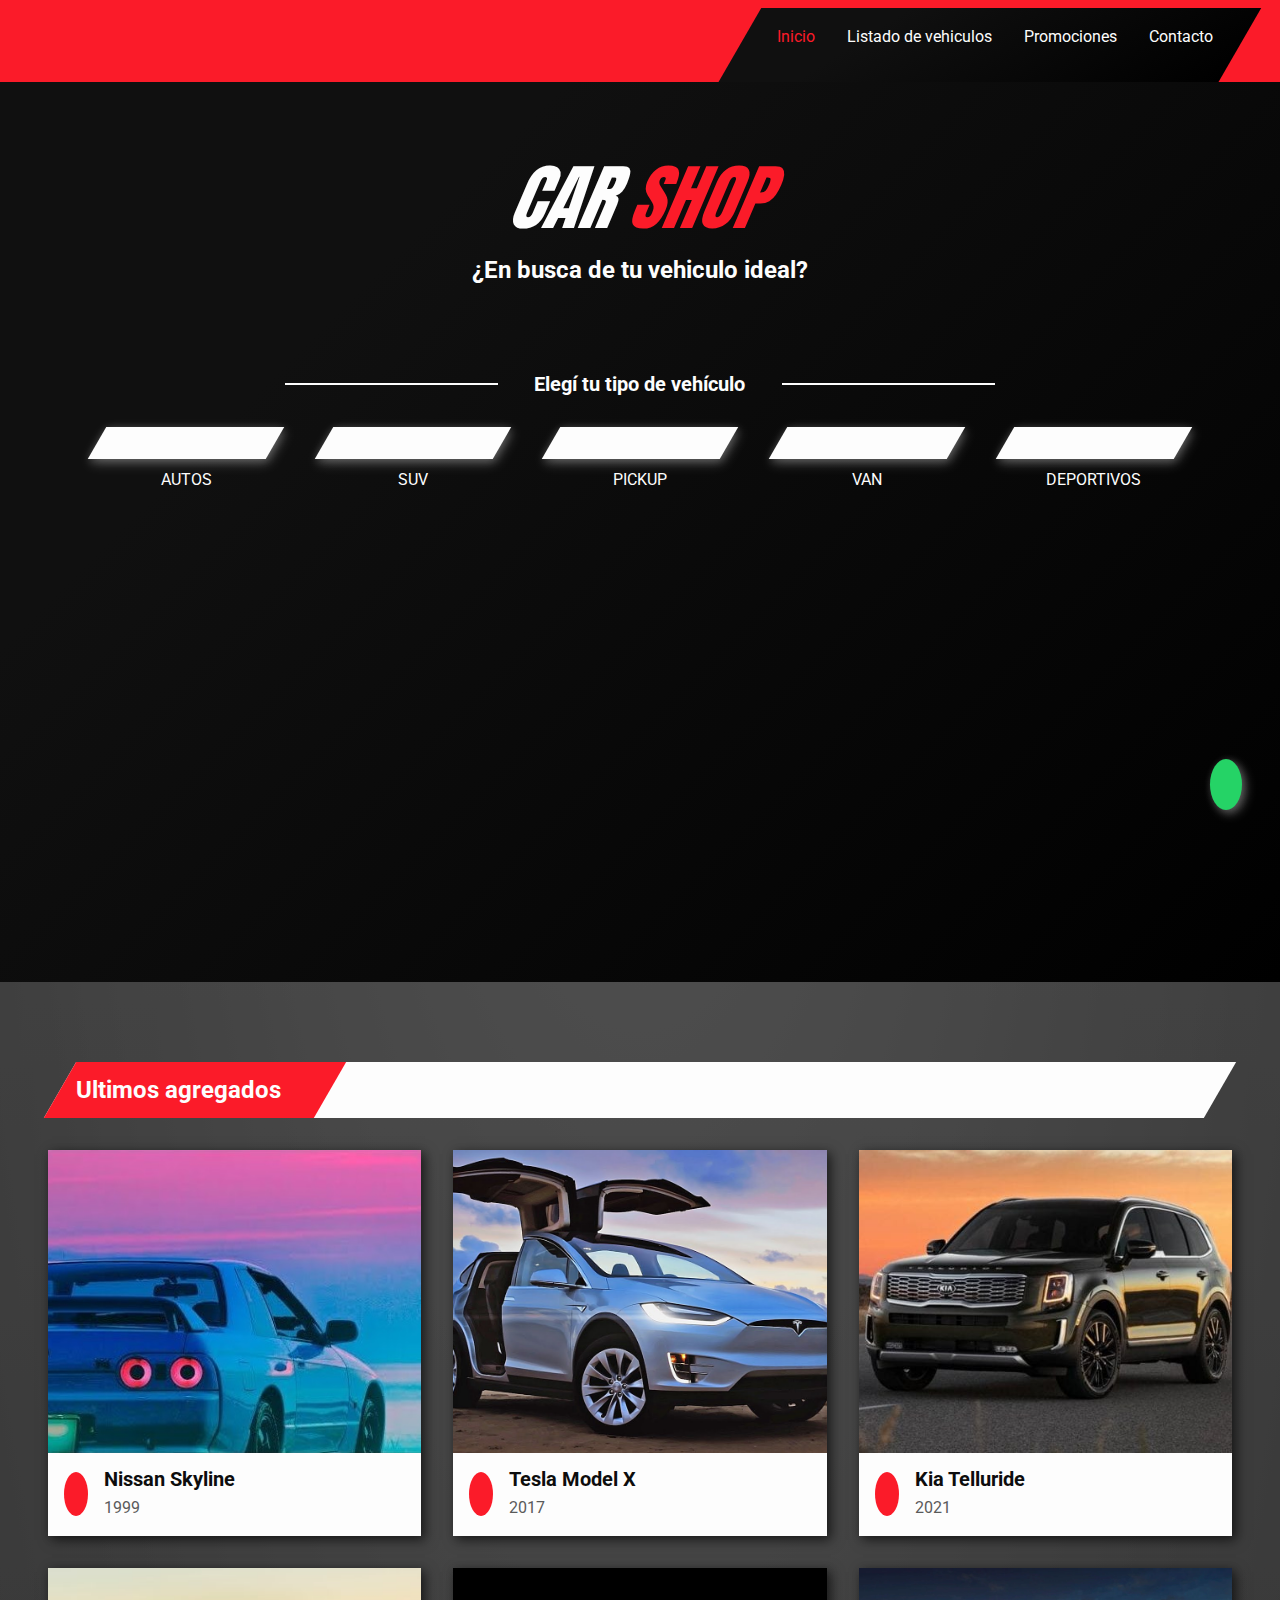
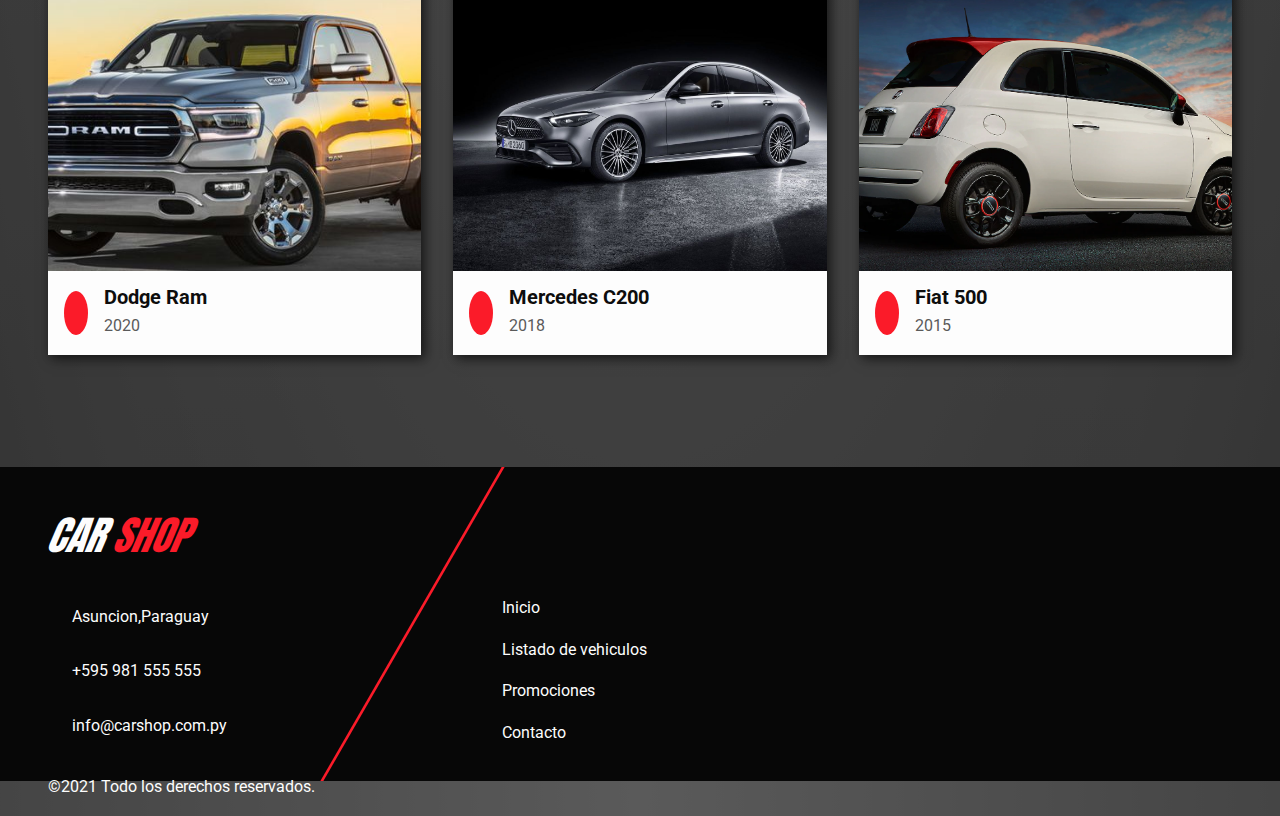
==== index.html @ c32739a7 "first commit" ====
<!DOCTYPE html>
<html lang="es">
  <head>
    <meta charset="UTF-8" />
    <meta http-equiv="X-UA-Compatible" content="IE=edge" />
    <meta name="viewport" content="width=device-width, initial-scale=1.0" />
    <!-- CSS -->
    <link rel="stylesheet" href="css/style.css" />

    <!-- FONTS -->

    <link rel="preconnect" href="https://fonts.gstatic.com" />
    <link
      href="https://fonts.googleapis.com/css2?family=Anton&family=Roboto:wght@400;900&display=swap"
      rel="stylesheet"
    />

    <!-- FONT AWESOME -->
    <link
      rel="stylesheet"
      href="https://cdnjs.cloudflare.com/ajax/libs/font-awesome/5.15.3/css/all.min.css"
      integrity="sha512-iBBXm8fW90+nuLcSKlbmrPcLa0OT92xO1BIsZ+ywDWZCvqsWgccV3gFoRBv0z+8dLJgyAHIhR35VZc2oM/gI1w=="
      crossorigin="anonymous"
    />
    <title>|Piston--Shop|</title>
  </head>
  <body>
    <header>
      <!-- <button class="nav-toggle" aria-label="toggle navigation">
          <span class="hamburger"></span>
         </button> -->

      <nav class="nav">
        <ul class="nav__list">
          <li class="nav__item">
            <a href="index.html" class="nav__link nav__link--current">Inicio</a>
          </li>
          <li class="nav__item">
            <a href="#" class="nav__link">Listado de vehiculos</a>
          </li>
          <li class="nav__item">
            <a href="#" class="nav__link">Promociones</a>
          </li>

          <li class="nav__item">
            <a href="contacto.html" class="nav__link">Contacto</a>
          </li>
        </ul>
      </nav>
    </header>

    <!-- Introduction-->

    <section class="intro" id="home">
      <!-- <img src="assets/logo.png" class="section__logo--intro"/> -->
      <h1 class="logo logo--intro">CAR <span class="logo__red">SHOP</span></h1>

      <h3 class="section__subtitle section__subtitle--intro">
        ¿En busca de tu vehiculo ideal?
      </h3>

      <div class="filter__container--intro">
        <div class="filter__line--intro"></div>
        <h4 class="filter__title--intro">Elegí tu tipo de vehículo</h4>
        <div class="filter__line--intro"></div>
      </div>

      <div class="icons__container--intro">
        <div class="icon__container">
          <a href="#">
          <div class="icon__filter--wrapper">
            <i src="" alt="" class="icon__filter fas fa-car-side icon"></i>
          </div>
          <p class="icon__title">AUTOS</p>
          </a>
        </div>

        <div class="icon__container">
          <a href="#">
          <div class="icon__filter--wrapper">
            <i class="icon__filter fas fa-shuttle-van"></i>
          </div>
          <p class="icon__title">SUV</p>
          </a>
        </div>

        <div class="icon__container">
          <a href="#">
          <div class="icon__filter--wrapper">
            <i class="icon__filter fas fa-truck-pickup"></i>
          </div>
          <p class="icon__title">PICKUP</p>
          </a>
        </div>

        <div class="icon__container">
          <a href="#">
          <div class="icon__filter--wrapper">
            <i src="" alt="" class="icon__filter fas fa-truck"></i>
          </div>
          <p class="icon__title">VAN</p>
          </a>
        </div>

        <div class="icon__container">
          <a href="#">
          <div class="icon__filter--wrapper">
            <i class="icon__filter fas fa-flag-checkered"></i>
          </div>
          <p class="icon__title">DEPORTIVOS</p>
          </a>
        </div>
      </div>
    </section>

    <section class="listSummary">
      <div class="line__title--container">
        <div class="line__title--wrapper">
          <h3 class="section__title section__title--list">Ultimos agregados</h3>
        </div>
      </div>

      <!-- Ultimos agregados -->
      <div class="car__list--container">

        <div class="car__individual--container">
          <img src="assets/skyline.jpg" alt="" class="car__img" />

          <div class="car__individual--wrapper">
            <div class="car__individual--data">
              <div class="icon__card icon__card--category">
                <i src="" alt="" class="icon__card fas fa-flag-checkered"></i>
              </div>

              <div class="car__individual--text">
                <h4 class="car__individual--title">Nissan Skyline</h4>
                <p class="car__individual--subtitle">1999</p>
              </div>
            </div>
          </div>
        </div>

        <div class="car__individual--container">
          <img src="assets/tesla.jpg" alt="" class="car__img" />

          <div class="car__individual--wrapper">
            <div class="car__individual--data">
              <div class="icon__card icon__card--category">
                <i src="" alt="" class="icon__card  fas fa-shuttle-van"></i>
              </div>

              <div class="car__individual--text">
                <h4 class="car__individual--title">Tesla Model X</h4>
                <p class="car__individual--subtitle">2017</p>
              </div>
            </div>
          </div>
        </div>

        <div class="car__individual--container">
          <img src="assets/kia_telluride.jpg" alt="" class="car__img" />

          <div class="car__individual--wrapper">
            <div class="car__individual--data">
              <div class="icon__card icon__card--category">
                <i src="" alt="" class="icon__card fas fa-shuttle-van"></i>
              </div>

              <div class="car__individual--text">
                <h4 class="car__individual--title">Kia Telluride</h4>
                <p class="car__individual--subtitle">2021</p>
              </div>
            </div>
          </div>
        </div>

        <div class="car__individual--container">
          <img src="assets/ram.jpg" alt="" class="car__img" />

          <div class="car__individual--wrapper">
            <div class="car__individual--data">
              <div class="icon__card icon__card--category">
                <i src="" alt="" class="icon__card fas fa-truck-pickup"></i>
              </div>

              <div class="car__individual--text">
                <h4 class="car__individual--title">Dodge Ram</h4>
                <p class="car__individual--subtitle">2020</p>
              </div>
            </div>
          </div>
        </div>

        <div class="car__individual--container">
          <img src="assets/mercedes.jpg" alt="" class="car__img" />

          <div class="car__individual--wrapper">
            <div class="car__individual--data">
              <div class="icon__card icon__card--category">
                <i src="" alt="" class="icon__card fas fa-car-side icon"></i>
              </div>

              <div class="car__individual--text">
                <h4 class="car__individual--title">Mercedes C200</h4>
                <p class="car__individual--subtitle">2018</p>
              </div>
            </div>
          </div>
        </div>

        <div class="car__individual--container">
          <img src="assets/fiat.webp" alt="" class="car__img" />

          <div class="car__individual--wrapper">
            <div class="car__individual--data">
              <div class="icon__card icon__card--category">
                <i src="" alt="" class="icon__card fas fa-car-side icon"></i>
              </div>

              <div class="car__individual--text">
                <h4 class="car__individual--title">Fiat 500</h4>
                <p class="car__individual--subtitle">2015</p>
              </div>
            </div>
          </div>
        </div>
      </div>

    </section>

    <footer>
      <div class="left__footer--container">

        <div class="logo__footer--container">
          <h1 class="logo logo--footer">
            CAR <span class="logo__red">SHOP</span>
          </h1>
        </div>
        <ul class="list__contact">
          <li class="item__contact">
            <i class="icon__footer fas fa-map-marker-alt"></i>Asuncion,Paraguay
          </li>
          <li class="item__contact">
            <i class="icon__footer fas fa-phone-alt"></i>+595 981 555 555
          </li>
          <li class="item__contact">
            <i class="icon__footer fas fa-envelope"></i>info@carshop.com.py
          </li>
        </ul>
        <div class="copyright--container">
          <p class="copyright__text">&copy2021 Todo los derechos reservados.</p>
        </div>

      </div>

      <div class="line__footer">

        <div class="right__footer--container">

          <div class="nav__footer--container">
            <ul class="nav__list list--footer">
              <li class="nav__item item--footer">
                <a href="index.html" class="nav__link nav__link--footer">Inicio</a>
              </li>
              <li class="nav__item item--footer">
                <a href="#" class="nav__link nav__link--footer"
                  >Listado de vehiculos</a
                >
              </li>
              <li class="nav__item item--footer">
                <a href="#" class="nav__link nav__link--footer">Promociones</a>
              </li>

              <li class="nav__item item--footer">
                <a href="contacto.html" class="nav__link nav__link--footer">Contacto</a>
              </li>
            </ul>
          </div>

          <div class="social__media--container">
            <ul class="list--footer social__media--footer">
              <li class="item--footer social__media--item">
                <a href="#" class="nav__link nav__link--footer"
                  ><i class="fab fa-facebook-square"></i
                ></a>
              </li>
              <li class="item--footer social__media--item">
                <a href="#" class="nav__link nav__link--footer"
                  ><i class="icon__footer--red fab fa-instagram-square"></i
                ></a>
              </li>
              <li class="item--footer social__media--item">
                <a href="#" class="nav__link nav__link--footer"
                  ><i class="fab fa-linkedin"></i
                ></a>
              </li>

              <li class="item--footer social__media--item">
                <a href="#" class="icon__footer--red nav__link nav__link--footer"
                  ><i class="fab fa-youtube-square"></i
                ></a>
              </li>
            </ul>
          </div>
        </div>
      </div>
    </footer>

    <div class="popup__container--what">
      <a href="https://www.whatsapp.com/" target="_blank">
      <i class="fab fa-whatsapp popup__icon--what"></i>
    </a>
    </div>
  </body>
</html>
---- css/style.css ----
*,
*::before,
*::after {
  box-sizing: border-box;
}

:root {
  --ff-primary: "Roboto", sans-serif;
  --ff-secondary: "Anton", sans-serif;

  --fw-reg: 400;
  --fw-bold: 900;
  --clr-dark-background: rgb(7, 7, 7);
  --clr-gray-background: rgb(90, 90, 90);
  --clr-light: #fdfdfd;
  --clr-form-contact:rgba(255, 255, 255, .6);
  --clr-dark: #0d0d0d;
  --clr-red: #fb1b29;
  --gradient-dark:linear-gradient(315deg, #000000 0%, #101010 74%);
  --fs-h1: 3rem;
  --fs-h2: 2.25rem;
  --fs-h3: 1.25rem;
  --fs-h4: 1.175rem;
  --fs-body: 1.125rem;
  --is-arrow: 1.1em;
  --bs-light: 0.25em 0.25em 0.75em rgba(255, 255, 255, 0.25),
    0.125em 0.125em 0.5em rgba(255, 255, 255, 0.2);
  --bs-dark: 0.25em 0.25em 0.75em rgba(0, 0, 0, 0.5),
    0.125em 0.125em 0.5em rgba(0, 0, 0, 0.25);
}

@media (min-width: 800px) {
  :root {
    --fs-h1: 3.5rem;
    --fs-h2: 3.75rem;
    --fs-h3: 1.5rem;
    --fs-h4: 1.25rem;
    --fs-body: 1rem;
    --is-arrow: 1.4em;
  }
}

/*General styles*/
html {
  scroll-behavior: smooth;
}

body {
  margin: 0;
  /* background-color: var(--clr-gray-background); */
  background: linear-gradient(
      to bottom,
      rgba(255, 255, 255, 0.15) 0%,
      rgba(0, 0, 0, 0.15) 100%
    ),
    radial-gradient(
        at top center,
        rgba(255, 255, 255, 0.4) 0%,
        rgba(0, 0, 0, 0.4) 120%
      )
      var(--clr-gray-background);
  background-blend-mode: multiply, multiply;

  color: var(--clr-light);
  font-family: var(--ff-primary);
  font-size: var(--fs-body);
  line-height: 1.6;
}
input[type='text'],
input[type='email'] ,
input[type='button'],
textarea{
  -webkit-appearance: none;
  -moz-appearance: none;
  font-family: inherit;
  font-size: 130%;
  width: 100%;
}
textarea{
  resize: none;
}
.label-hidden {
  border-width: 0 !important;
  clip: rect(1px, 1px, 1px, 1px) !important;
  height: 1px !important;
  overflow: hidden !important;
  padding: 0 !important;
  position: absolute !important;
  white-space: nowrap !important;
  width: 1px !important;
  display: none;
}
section {
  padding: 5em 3em;
  z-index: 10;
}

img {
  display: block;
  max-width: 100%;
}

strong {
  font-weight: var(--fw-bold);
}
a {
  color: inherit;
  text-decoration: none;
}

:focus {
  outline: 3px solid var(--clr-red);
  outline-offset: 3px;
}
.btn {
  display: inline-block;
  padding: 0.5em 2.5em;
  background: var(--clr-light);
  color: var(--clr-dark);
  text-decoration: none;
  cursor: pointer;
  font-size: 0.8rem;
  text-transform: uppercase;
  letter-spacing: 2px;
  font-weight: var(--fw-bold);
  transition: transform 200ms ease-in-out;
  border-radius: 0.4vw;
}
.btn:hover {
  transform: scale(1.1);
}

/*Letters*/

h1,
h2,
h3 {
  line-height: 1;
  margin: 0;
}

h1 {
  font-size: var(--fs-h1);
}
h2 {
  font-size: var(--fs-h2);
}
h3 {
  font-size: var(--fs-h3);
}
h4 {
  font-size: var(--fs-h4);
}

/* nav bar */
header {
  display: flex;
  justify-content: flex-end;
  padding: 0.5em 2.5em 0 0;
  background-color: var(--clr-red);
  align-items: flex-start;
}

.nav {
  display: flex;
  transform: translateX(100%);
  position: fixed;
  top: 0;
  bottom: 0;
  left: 0;
  right: 0;
  z-index: 100;
}

.nav,
.nav__list {
  list-style: none;
  display: flex;
  height: 100%;
  flex-direction: column;
  justify-content: space-evenly;
  align-items: center;
  margin: 0;
  padding: 0;
}
.nav__link {
  color: inherit;
  font-weight: var(--fw-bold);
  font-size: var(--fs-h2);
  text-decoration: none;
}

.nav__link:hover {
  opacity: 0.8;
}
.nav__link--current{
  color:var(--clr-red);
}

/*logo intro*/
.intro {
  background-color: var(--clr-dark-background);
background-image: var(--gradient-dark);
  height: 100vh;
}
.section__logo--intro {
  
  max-width: 500px;
  margin: 0 auto;
}
/*filters*/
.icon__filter--wrapper:hover{
  background-color:var(--clr-red);
  transform: scale(1.1,1.1) skewX(-30deg);
}
.icon__container:hover{
  
  color: var(--clr-red);
}


/*list vehicles*/

.car__list--container {
  display: grid;
  grid-template-columns: repeat(auto-fill, minmax(220px, 1fr));
  gap: 2rem;
  margin: 2em 0;
}

/*vehicle cards*/

.car__individual--container {
  background-color: var(--clr-light);
  box-shadow: var(--bs-dark);
  color: var(--clr-dark);
  margin: 0 auto;
  /* max-width: 400px; */
}
.car__img{
  min-height: 303px;
  object-fit: cover;
}
.car__individual--wrapper {
  display: flex;
  align-items: center;
  justify-content: space-between;
}
.car__individual--data {
  margin-left: 1em;
  display: flex;
  align-items: center;
  justify-content: space-around;
}
.car__individual--text {
  margin-left: 1em;
}
.car__individual--title {
  margin-top: 0.5em;
  margin-bottom: 0;
}
.car__individual--subtitle {
  color: var(--clr-gray-background);
  margin-top: 0;
}
.icon__card {
  padding: 0.3em;
  font-size: 1.25rem;
}

.icon__card--category {
  background-color: var(--clr-red);
  border-radius: 50%;
  color: var(--clr-light);
}
.icon__card--arrow {
  color: var(--clr-gray-background);
}

.car__individual--arrow {
  margin-right: 1em;
}

/*Popup whatsapp*/
.popup__container--what {
  position: fixed;
  box-shadow: var(--bs-light);
  border-radius: 100%;
  background-color: #25d366;
  right: 3%;
  bottom: 10%;
  z-index: 100;
  transition: background-color 1s linear;
}
.popup__icon--what {
  font-size: 2em;
  color: var(--clr-light);
  padding: 0.5em;
}
.popup__container--what:hover {
  background-color: #259366;
}

@media (min-width: 600px) {
  .nav-toggle {
    display: none;
  }
  .nav {
    position: relative;
    transform: translateX(0);
    background-image:var(--gradient-dark);
    transform: skewX(-30deg);
    padding: 1em;
  }
  .nav__list {
    flex-direction: row;
  }
  .nav__link {
    transform: skew(30deg);
    font-weight: var(--fw-reg);
    font-size: 1em;
    margin: 0 1em;
    margin-bottom: 1em;
    display: inline-block;
  }

  .logo {
    font-family: var(--ff-secondary);
    font-style: italic;
    transform: skewX(-10deg);
    font-weight: var(--fw-reg);
  }
  .logo--intro {
    font-size: 4.5rem;
    text-align: center;
  }
  .logo__red {
    color: var(--clr-red);
  }
  .section__subtitle--intro {
    margin: 1em 0 2.5em 0;
    text-align: center;
  }
  .filter__container--intro {
    display: flex;
    margin: 0 auto;
    width: 60%;
    justify-content: space-between;
    align-items: center;
    text-align: center;
  }
  .filter__line--intro {
    width: 30%;
    height: 2px;
    background-color: var(--clr-light);
  }

  .icons__container--intro {
    display: flex;
    justify-content: space-evenly;
  }

  .icon__filter--wrapper {
    box-shadow: var(--bs-light);
    padding: 1em;
    transform: skewX(-30deg);
    background-color: var(--clr-light);
    text-align: center;
    width: 100%;
    transition: transform 0.5s cubic-bezier(1, 0.43, 0.66, 1.29), background-color 0.5s linear;
    
    ;
  }
  .icon__container {
    width: 15%;
  }
  .icon__filter {
    transform: skewX(30deg);

    color: var(--clr-dark);
    font-size: 3rem;
  }
  .icon__title {
    text-align: center;
    margin-top: 0.5em;
  }

  .line__title--container {
    transform: skewX(-30deg);
    width: 98%;
    margin: 0 auto;
    background-color: var(--clr-light);
  }
  .line__title--wrapper {
    width: fit-content;
    background-color: var(--clr-red);
    min-width: 270px;
    padding: 1em;
  }
  .section__title--list {
    transform: skewX(30deg);
  }

  /*car list*/

  .car__list--container {
    grid-template-columns: repeat(auto-fill, minmax(350px, 1fr));
  }

  /*footer*/
  footer {
 
/* background-image: linear-gradient(135deg, #1a1a1a 0%, #070707 100%); */

     background-color: var(--clr-dark-background); 
    display: flex;
    justify-content: space-between;
    padding: 3em 3em 1em 3em;
    min-height: 300px;
  }

  .logo--footer {
    font-size: 2.5rem;
    margin-bottom: 1em;
  }
  .left__footer--container {
    display: flex;
    flex-direction: column;
    justify-content: space-between;
    height: 250px;
    flex-grow: 1;
  }
  .list__contact {
    list-style: none;
    display: flex;
    flex-direction: column;
    justify-content: space-between;
    margin: 0;
    padding: 0;
  }
  .item__contact {
    margin-bottom: 1em;
  }
  .icon__footer {
    margin-right: 1em;
    font-size: 1.5rem;
  }
  .line__footer {
    transform: skewX(-30deg);
    border-left: 3px var(--clr-red) solid;
    margin: -3em 0 -1em 0;
    position: relative;
    right: 2.7em;
    flex-grow: 2;
  }

  .right__footer--container {
    margin-top: 0em;
    transform: skewX(30deg);
    display: flex;
    justify-content: space-evenly;
    padding-top: 8em;
    width: 90%;
  }

  .list--footer {
    flex-direction: column;
    list-style: none;
    justify-content: flex-start;
    align-items: flex-start;
  }
  .nav__link--footer {
    transform: skewX(0deg);
  }
  .social__media--footer{
    
    list-style: none;
    display: flex;
    height: 100%;
    flex-direction: row;
    justify-content: space-evenly;
    align-items: center;
    margin: 0;
    padding: 0;
  }
  .social__media--item {
    font-size: 2.5rem;
  }
  .icon__footer--red{
    color:var(--clr-red);
  }
}
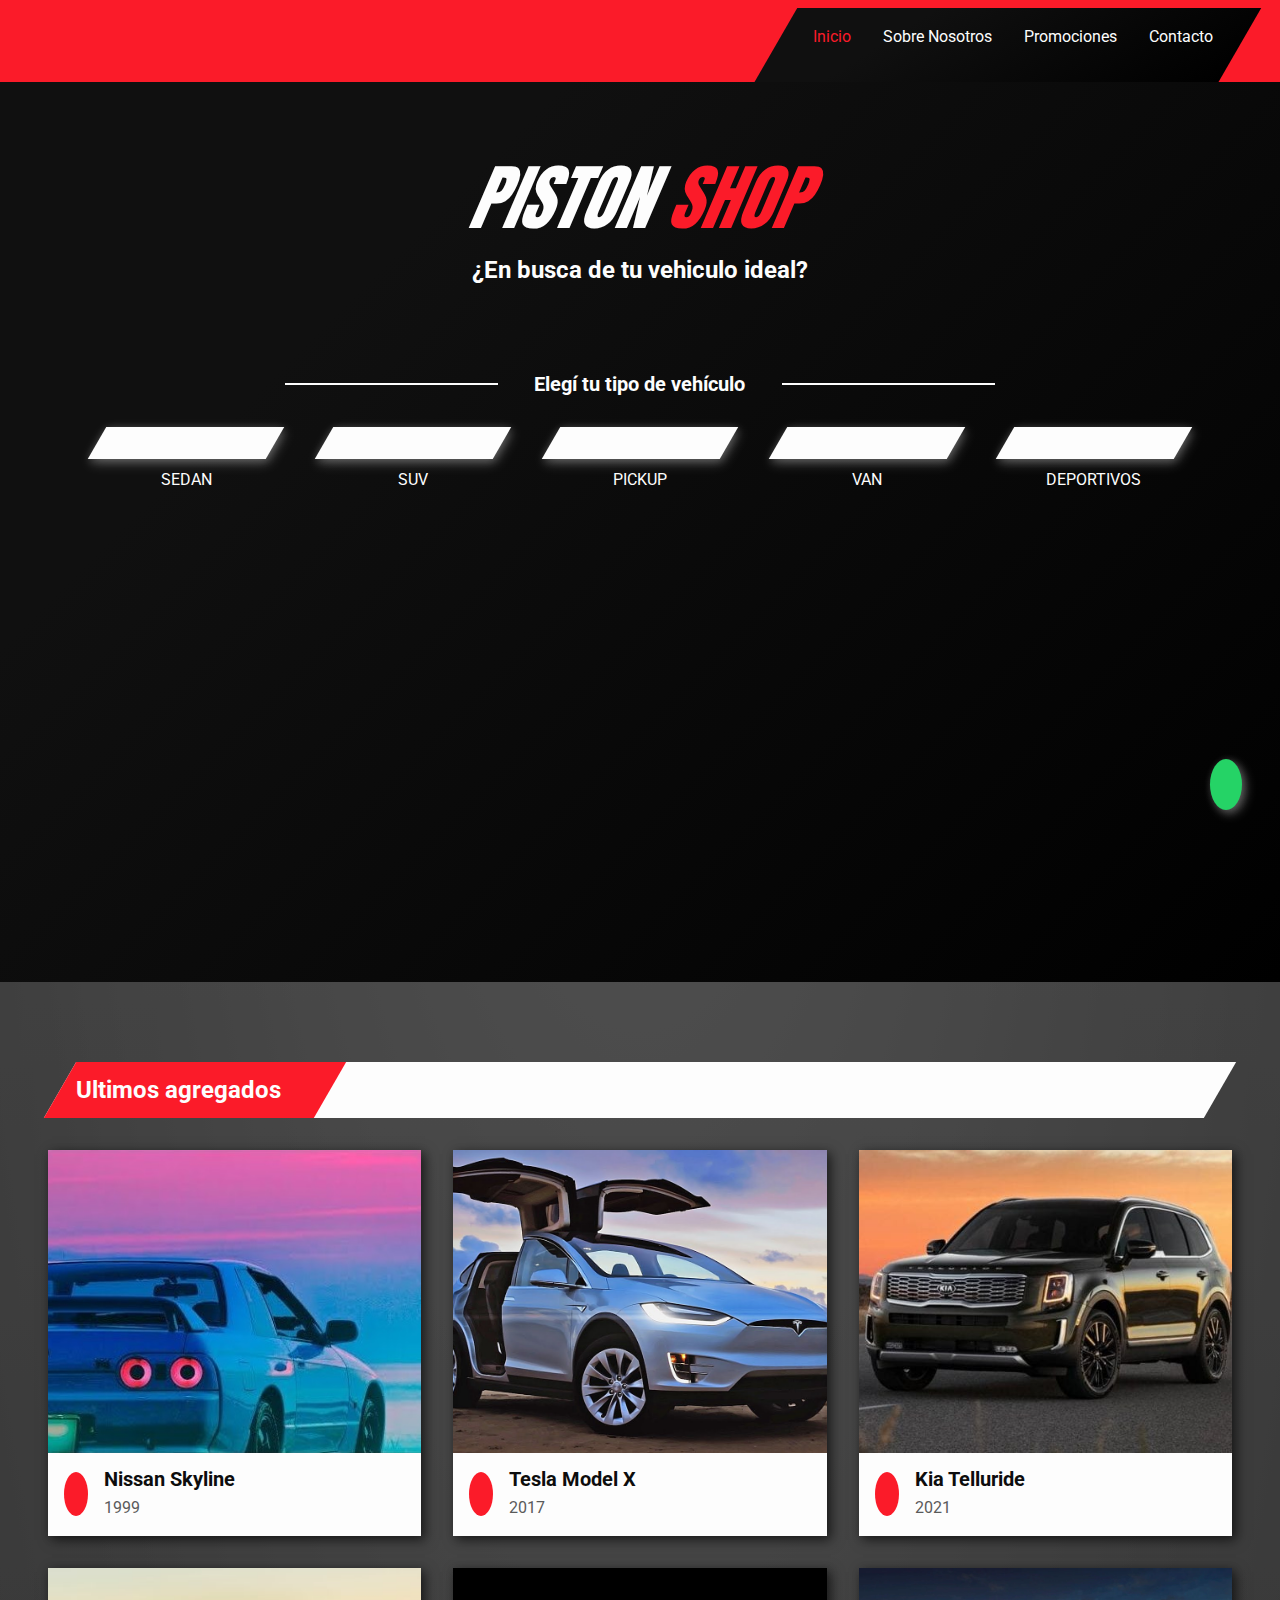
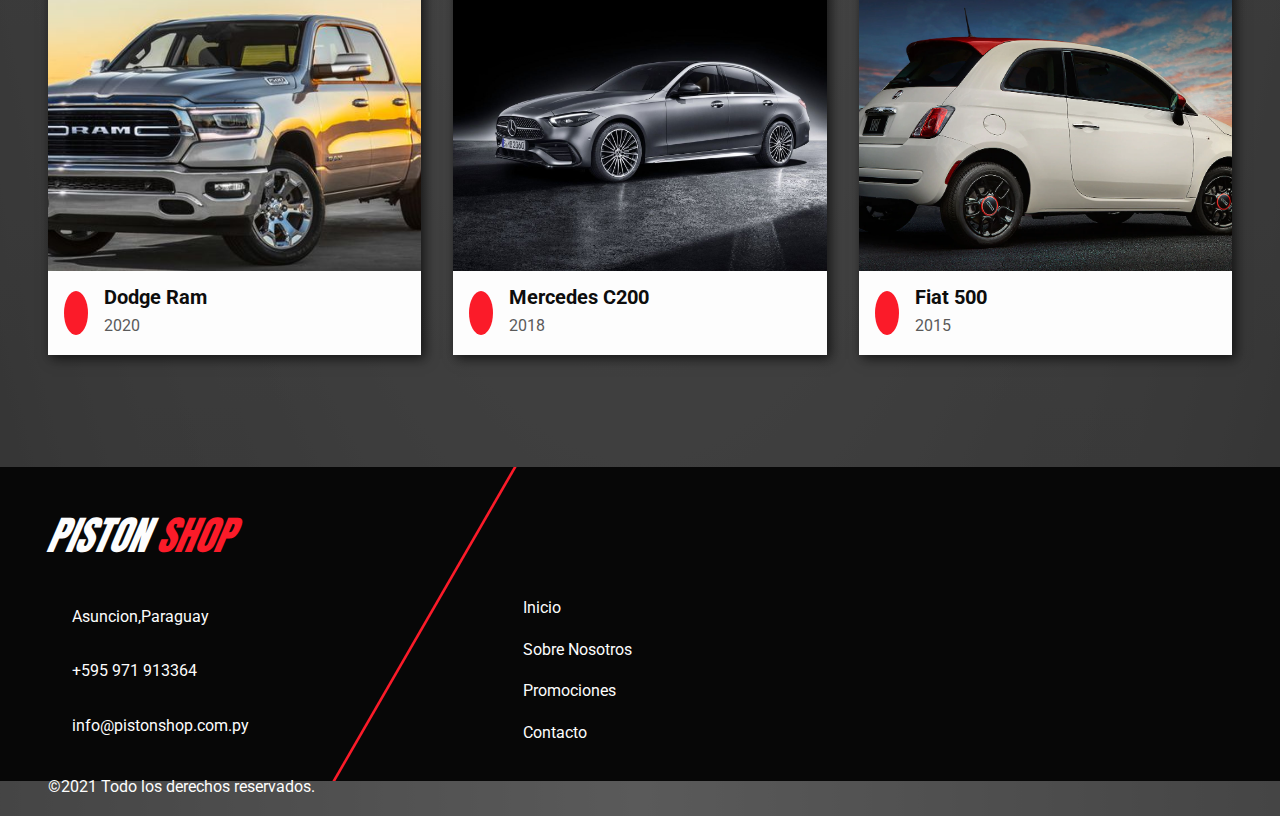
==== commit 763e81c1: "cambios referencias a links (Leandro)" ====
--- a/index.html
+++ b/index.html
@@ -28,7 +28,9 @@
     <header>
       <!-- <button class="nav-toggle" aria-label="toggle navigation">
           <span class="hamburger"></span>
-         </button> -->
+         </button>  
+         
+         Implementar a futuro mobile -->
 
       <nav class="nav">
         <ul class="nav__list">
@@ -36,7 +38,7 @@
             <a href="index.html" class="nav__link nav__link--current">Inicio</a>
           </li>
           <li class="nav__item">
-            <a href="#" class="nav__link">Listado de vehiculos</a>
+            <a href="#" class="nav__link">Sobre Nosotros</a>
           </li>
           <li class="nav__item">
             <a href="#" class="nav__link">Promociones</a>
@@ -53,7 +55,7 @@
 
     <section class="intro" id="home">
       <!-- <img src="assets/logo.png" class="section__logo--intro"/> -->
-      <h1 class="logo logo--intro">CAR <span class="logo__red">SHOP</span></h1>
+      <h1 class="logo logo--intro">PISTON <span class="logo__red">SHOP</span></h1>
 
       <h3 class="section__subtitle section__subtitle--intro">
         ¿En busca de tu vehiculo ideal?
@@ -71,7 +73,7 @@
           <div class="icon__filter--wrapper">
             <i src="" alt="" class="icon__filter fas fa-car-side icon"></i>
           </div>
-          <p class="icon__title">AUTOS</p>
+          <p class="icon__title">SEDAN</p>
           </a>
         </div>
 
@@ -209,7 +211,7 @@
         </div>
 
         <div class="car__individual--container">
-          <img src="assets/fiat.webp" alt="" class="car__img" />
+          <img src="assets/fiat.webp" alt="" class="car__img"/>
 
           <div class="car__individual--wrapper">
             <div class="car__individual--data">
@@ -233,7 +235,7 @@
 
         <div class="logo__footer--container">
           <h1 class="logo logo--footer">
-            CAR <span class="logo__red">SHOP</span>
+            PISTON <span class="logo__red">SHOP</span>
           </h1>
         </div>
         <ul class="list__contact">
@@ -241,10 +243,10 @@
             <i class="icon__footer fas fa-map-marker-alt"></i>Asuncion,Paraguay
           </li>
           <li class="item__contact">
-            <i class="icon__footer fas fa-phone-alt"></i>+595 981 555 555
+            <i class="icon__footer fas fa-phone-alt"></i>+595 971 913364
           </li>
           <li class="item__contact">
-            <i class="icon__footer fas fa-envelope"></i>info@carshop.com.py
+            <i class="icon__footer fas fa-envelope"></i>info@pistonshop.com.py
           </li>
         </ul>
         <div class="copyright--container">
@@ -263,9 +265,7 @@
                 <a href="index.html" class="nav__link nav__link--footer">Inicio</a>
               </li>
               <li class="nav__item item--footer">
-                <a href="#" class="nav__link nav__link--footer"
-                  >Listado de vehiculos</a
-                >
+                  <a href="#" class="nav__link nav__link--footer">Sobre Nosotros</a>
               </li>
               <li class="nav__item item--footer">
                 <a href="#" class="nav__link nav__link--footer">Promociones</a>
@@ -280,25 +280,21 @@
           <div class="social__media--container">
             <ul class="list--footer social__media--footer">
               <li class="item--footer social__media--item">
-                <a href="#" class="nav__link nav__link--footer"
-                  ><i class="fab fa-facebook-square"></i
-                ></a>
+                <a href="#" class="nav__link nav__link--footer">
+                    <i class="fab fa-facebook-square"></i></a>
               </li>
               <li class="item--footer social__media--item">
-                <a href="#" class="nav__link nav__link--footer"
-                  ><i class="icon__footer--red fab fa-instagram-square"></i
-                ></a>
+                <a href="https://www.instagram.com/pistonshoppy/" class="nav__link nav__link--footer" target="_blank">
+                    <i class="icon__footer--red fab fa-instagram-square"></i></a>
               </li>
               <li class="item--footer social__media--item">
-                <a href="#" class="nav__link nav__link--footer"
-                  ><i class="fab fa-linkedin"></i
-                ></a>
+                <a href="#" class="nav__link nav__link--footer">
+                    <i class="fab fa-linkedin"></i></a>
               </li>
 
               <li class="item--footer social__media--item">
-                <a href="#" class="icon__footer--red nav__link nav__link--footer"
-                  ><i class="fab fa-youtube-square"></i
-                ></a>
+                <a href="#" class="icon__footer--red nav__link nav__link--footer">
+                    <i class="fab fa-youtube-square"></i></a>
               </li>
             </ul>
           </div>
@@ -307,7 +303,7 @@
     </footer>
 
     <div class="popup__container--what">
-      <a href="https://www.whatsapp.com/" target="_blank">
+      <a href="https://wa.link/f20575" target="_blank">
       <i class="fab fa-whatsapp popup__icon--what"></i>
     </a>
     </div>
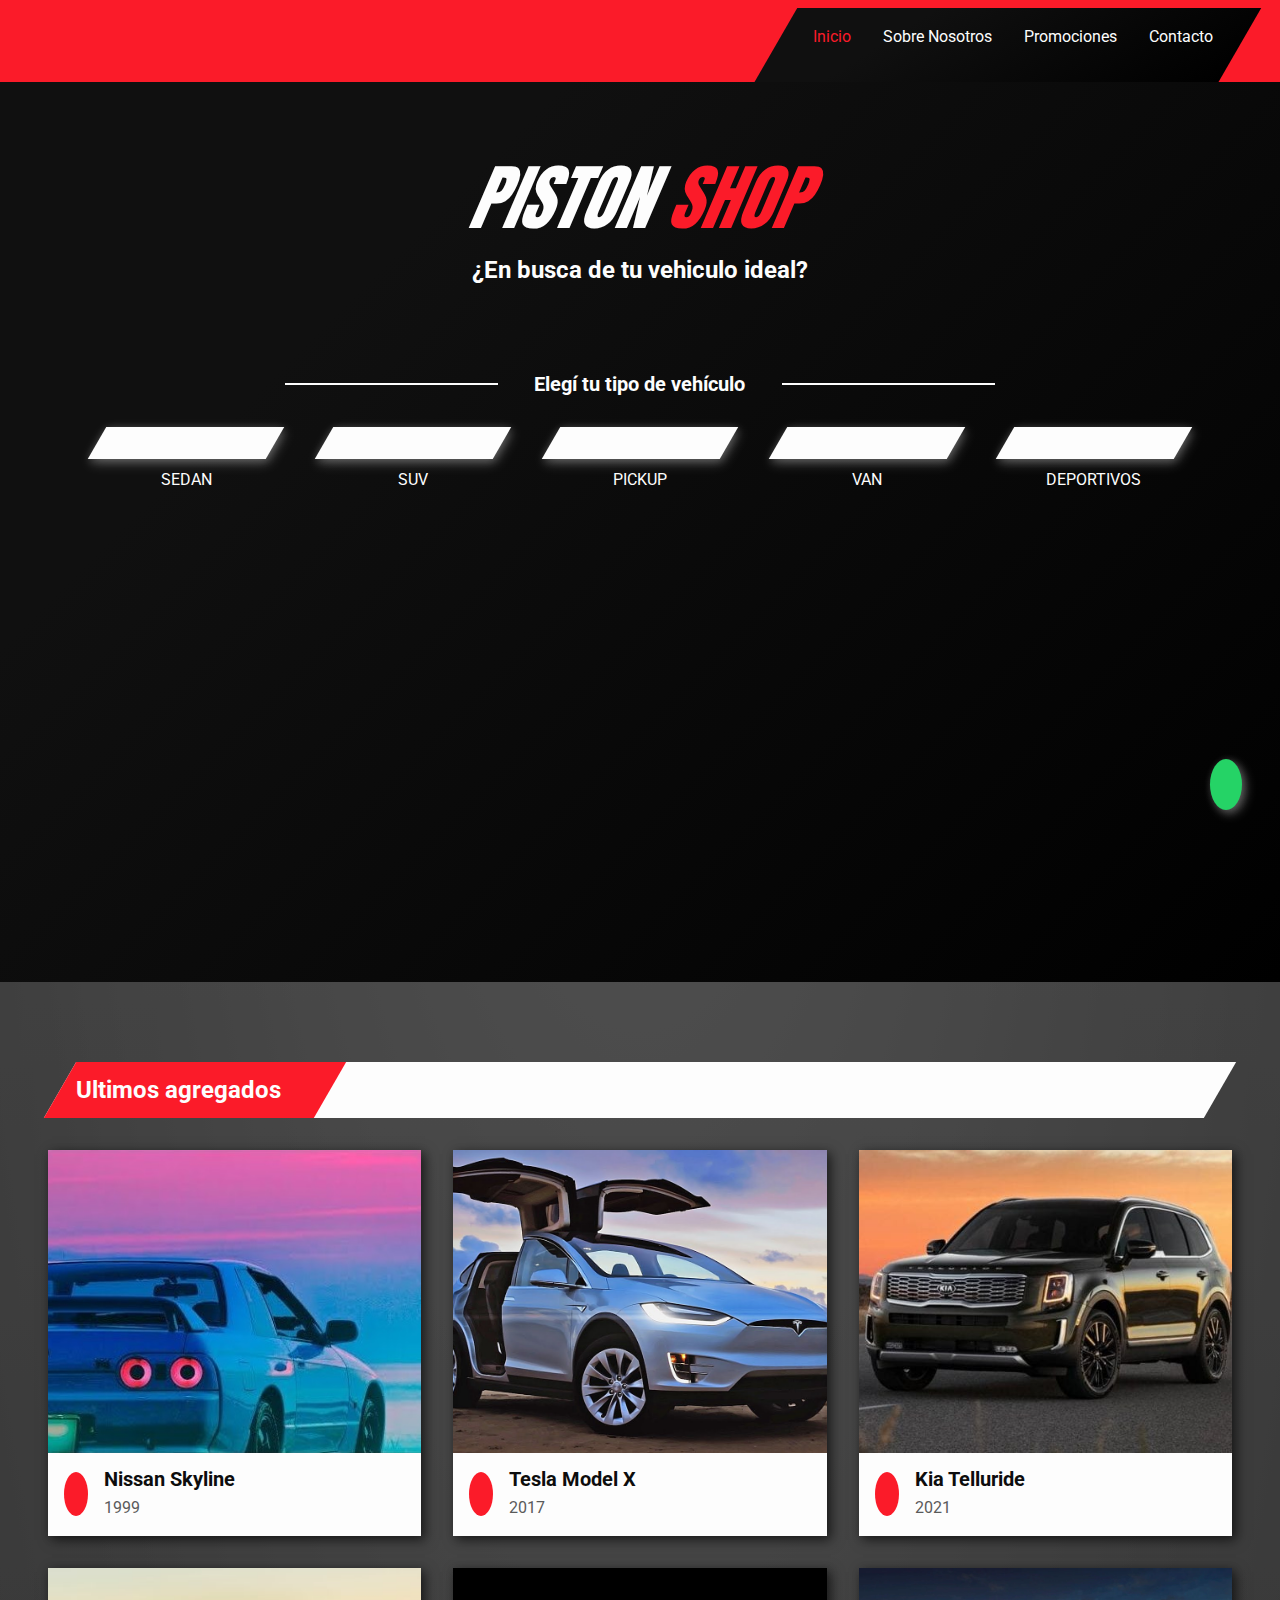
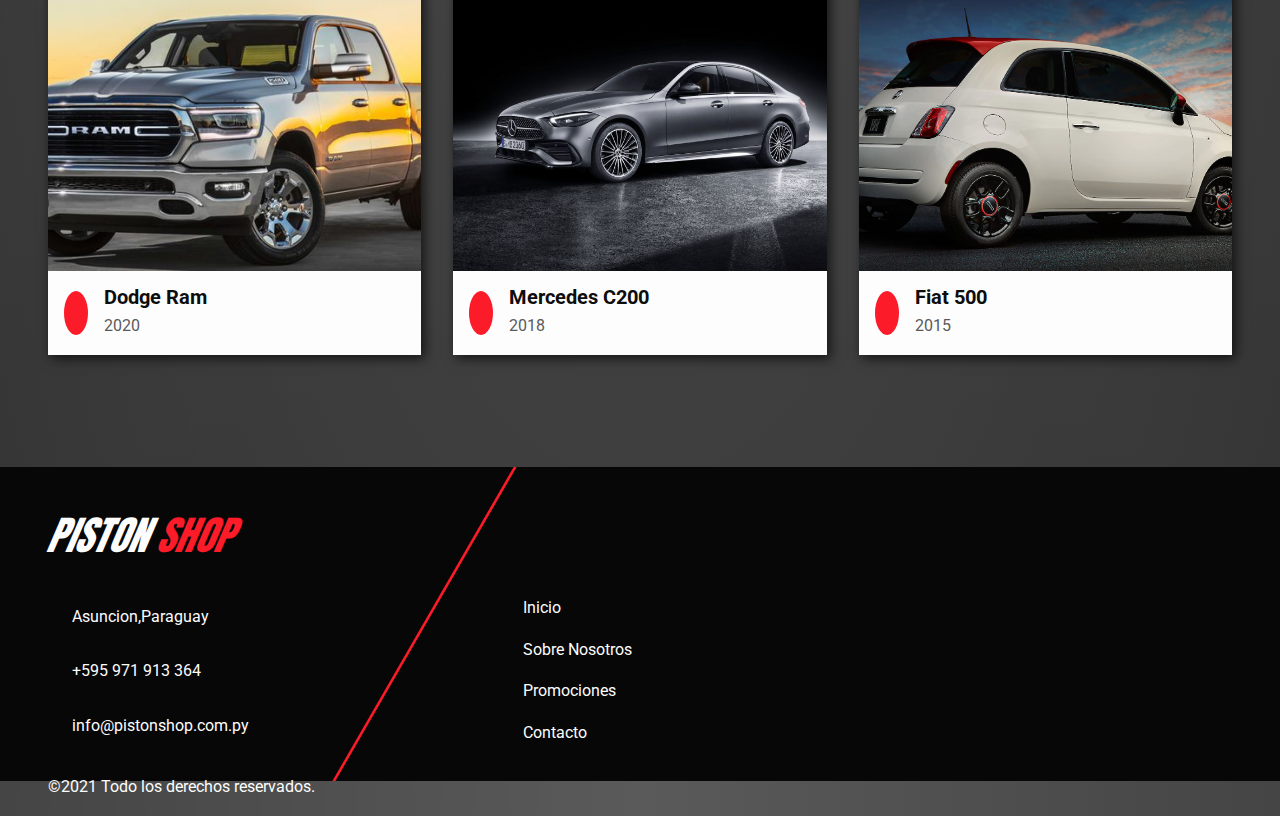
==== commit ed7a4f77: "add effects in cart on hover" ====
--- a/index.html
+++ b/index.html
@@ -54,8 +54,9 @@
     <!-- Introduction-->
 
     <section class="intro" id="home">
-      <!-- <img src="assets/logo.png" class="section__logo--intro"/> -->
-      <h1 class="logo logo--intro">PISTON <span class="logo__red">SHOP</span></h1>
+      <h1 class="logo logo--intro">
+        PISTON <span class="logo__red">SHOP</span>
+      </h1>
 
       <h3 class="section__subtitle section__subtitle--intro">
         ¿En busca de tu vehiculo ideal?
@@ -70,46 +71,46 @@
       <div class="icons__container--intro">
         <div class="icon__container">
           <a href="#">
-          <div class="icon__filter--wrapper">
-            <i src="" alt="" class="icon__filter fas fa-car-side icon"></i>
-          </div>
-          <p class="icon__title">SEDAN</p>
-          </a>
-        </div>
-
-        <div class="icon__container">
-          <a href="#">
-          <div class="icon__filter--wrapper">
-            <i class="icon__filter fas fa-shuttle-van"></i>
-          </div>
-          <p class="icon__title">SUV</p>
-          </a>
-        </div>
-
-        <div class="icon__container">
-          <a href="#">
-          <div class="icon__filter--wrapper">
-            <i class="icon__filter fas fa-truck-pickup"></i>
-          </div>
-          <p class="icon__title">PICKUP</p>
-          </a>
-        </div>
-
-        <div class="icon__container">
-          <a href="#">
-          <div class="icon__filter--wrapper">
-            <i src="" alt="" class="icon__filter fas fa-truck"></i>
-          </div>
-          <p class="icon__title">VAN</p>
-          </a>
-        </div>
-
-        <div class="icon__container">
-          <a href="#">
-          <div class="icon__filter--wrapper">
-            <i class="icon__filter fas fa-flag-checkered"></i>
-          </div>
-          <p class="icon__title">DEPORTIVOS</p>
+            <div class="icon__filter--wrapper">
+              <i src="" alt="" class="icon__filter fas fa-car-side icon"></i>
+            </div>
+            <p class="icon__title">SEDAN</p>
+          </a>
+        </div>
+
+        <div class="icon__container">
+          <a href="#">
+            <div class="icon__filter--wrapper">
+              <i class="icon__filter fas fa-shuttle-van"></i>
+            </div>
+            <p class="icon__title">SUV</p>
+          </a>
+        </div>
+
+        <div class="icon__container">
+          <a href="#">
+            <div class="icon__filter--wrapper">
+              <i class="icon__filter fas fa-truck-pickup"></i>
+            </div>
+            <p class="icon__title">PICKUP</p>
+          </a>
+        </div>
+
+        <div class="icon__container">
+          <a href="#">
+            <div class="icon__filter--wrapper">
+              <i src="" alt="" class="icon__filter fas fa-truck"></i>
+            </div>
+            <p class="icon__title">VAN</p>
+          </a>
+        </div>
+
+        <div class="icon__container">
+          <a href="#">
+            <div class="icon__filter--wrapper">
+              <i class="icon__filter fas fa-flag-checkered"></i>
+            </div>
+            <p class="icon__title">DEPORTIVOS</p>
           </a>
         </div>
       </div>
@@ -124,115 +125,130 @@
 
       <!-- Ultimos agregados -->
       <div class="car__list--container">
-
-        <div class="car__individual--container">
-          <img src="assets/skyline.jpg" alt="" class="car__img" />
-
-          <div class="car__individual--wrapper">
-            <div class="car__individual--data">
-              <div class="icon__card icon__card--category">
-                <i src="" alt="" class="icon__card fas fa-flag-checkered"></i>
-              </div>
-
-              <div class="car__individual--text">
-                <h4 class="car__individual--title">Nissan Skyline</h4>
-                <p class="car__individual--subtitle">1999</p>
-              </div>
-            </div>
-          </div>
-        </div>
-
-        <div class="car__individual--container">
-          <img src="assets/tesla.jpg" alt="" class="car__img" />
-
-          <div class="car__individual--wrapper">
-            <div class="car__individual--data">
-              <div class="icon__card icon__card--category">
-                <i src="" alt="" class="icon__card  fas fa-shuttle-van"></i>
-              </div>
-
-              <div class="car__individual--text">
-                <h4 class="car__individual--title">Tesla Model X</h4>
-                <p class="car__individual--subtitle">2017</p>
-              </div>
-            </div>
-          </div>
-        </div>
-
-        <div class="car__individual--container">
-          <img src="assets/kia_telluride.jpg" alt="" class="car__img" />
-
-          <div class="car__individual--wrapper">
-            <div class="car__individual--data">
-              <div class="icon__card icon__card--category">
-                <i src="" alt="" class="icon__card fas fa-shuttle-van"></i>
-              </div>
-
-              <div class="car__individual--text">
-                <h4 class="car__individual--title">Kia Telluride</h4>
-                <p class="car__individual--subtitle">2021</p>
-              </div>
-            </div>
-          </div>
-        </div>
-
-        <div class="car__individual--container">
-          <img src="assets/ram.jpg" alt="" class="car__img" />
-
-          <div class="car__individual--wrapper">
-            <div class="car__individual--data">
-              <div class="icon__card icon__card--category">
-                <i src="" alt="" class="icon__card fas fa-truck-pickup"></i>
-              </div>
-
-              <div class="car__individual--text">
-                <h4 class="car__individual--title">Dodge Ram</h4>
-                <p class="car__individual--subtitle">2020</p>
-              </div>
-            </div>
-          </div>
-        </div>
-
-        <div class="car__individual--container">
-          <img src="assets/mercedes.jpg" alt="" class="car__img" />
-
-          <div class="car__individual--wrapper">
-            <div class="car__individual--data">
-              <div class="icon__card icon__card--category">
-                <i src="" alt="" class="icon__card fas fa-car-side icon"></i>
-              </div>
-
-              <div class="car__individual--text">
-                <h4 class="car__individual--title">Mercedes C200</h4>
-                <p class="car__individual--subtitle">2018</p>
-              </div>
-            </div>
-          </div>
-        </div>
-
-        <div class="car__individual--container">
-          <img src="assets/fiat.webp" alt="" class="car__img"/>
-
-          <div class="car__individual--wrapper">
-            <div class="car__individual--data">
-              <div class="icon__card icon__card--category">
-                <i src="" alt="" class="icon__card fas fa-car-side icon"></i>
-              </div>
-
-              <div class="car__individual--text">
-                <h4 class="car__individual--title">Fiat 500</h4>
-                <p class="car__individual--subtitle">2015</p>
-              </div>
-            </div>
-          </div>
-        </div>
-      </div>
-
+        <div class="car__individual--container">
+          <a href="#">
+            <div class="car__img--container">
+              <img src="assets/skyline.jpg" alt="" class="car__img" />
+            </div>
+            <div class="car__individual--wrapper">
+              <div class="car__individual--data">
+                <div class="icon__card icon__card--category">
+                  <i src="" alt="" class="icon__card fas fa-flag-checkered"></i>
+                </div>
+
+                <div class="car__individual--text">
+                  <h4 class="car__individual--title">Nissan Skyline</h4>
+                  <p class="car__individual--subtitle">1999</p>
+                </div>
+              </div>
+            </div>
+          </a>
+        </div>
+
+        <div class="car__individual--container">
+          <a href="#">
+            <div class="car__img--container">
+              <img src="assets/tesla.jpg" alt="" class="car__img" />
+            </div>
+            <div class="car__individual--wrapper">
+              <div class="car__individual--data">
+                <div class="icon__card icon__card--category">
+                  <i src="" alt="" class="icon__card fas fa-shuttle-van"></i>
+                </div>
+
+                <div class="car__individual--text">
+                  <h4 class="car__individual--title">Tesla Model X</h4>
+                  <p class="car__individual--subtitle">2017</p>
+                </div>
+              </div>
+            </div>
+          </a>
+        </div>
+
+        <div class="car__individual--container">
+          <a href="#">
+            <div class="car__img--container">
+              <img src="assets/kia_telluride.jpg" alt="" class="car__img" />
+            </div>
+            <div class="car__individual--wrapper">
+              <div class="car__individual--data">
+                <div class="icon__card icon__card--category">
+                  <i src="" alt="" class="icon__card fas fa-shuttle-van"></i>
+                </div>
+
+                <div class="car__individual--text">
+                  <h4 class="car__individual--title">Kia Telluride</h4>
+                  <p class="car__individual--subtitle">2021</p>
+                </div>
+              </div>
+            </div>
+          </a>
+        </div>
+
+        <div class="car__individual--container">
+          <a href="#">
+            <div class="car__img--container">
+              <img src="assets/ram.jpg" alt="" class="car__img" />
+            </div>
+            <div class="car__individual--wrapper">
+              <div class="car__individual--data">
+                <div class="icon__card icon__card--category">
+                  <i src="" alt="" class="icon__card fas fa-truck-pickup"></i>
+                </div>
+
+                <div class="car__individual--text">
+                  <h4 class="car__individual--title">Dodge Ram</h4>
+                  <p class="car__individual--subtitle">2020</p>
+                </div>
+              </div>
+            </div>
+          </a>
+        </div>
+
+        <div class="car__individual--container">
+          <a href="#">
+            <div class="car__img--container">
+              <img src="assets/mercedes.jpg" alt="" class="car__img" />
+            </div>
+            <div class="car__individual--wrapper">
+              <div class="car__individual--data">
+                <div class="icon__card icon__card--category">
+                  <i src="" alt="" class="icon__card fas fa-car-side icon"></i>
+                </div>
+
+                <div class="car__individual--text">
+                  <h4 class="car__individual--title">Mercedes C200</h4>
+                  <p class="car__individual--subtitle">2018</p>
+                </div>
+              </div>
+            </div>
+          </a>
+        </div>
+
+        <div class="car__individual--container">
+          <a href="#">
+            <div class="car__img--container">
+              <img src="assets/fiat.webp" alt="" class="car__img" />
+            </div>
+            <div class="car__individual--wrapper">
+              <div class="car__individual--data">
+                <div class="icon__card icon__card--category">
+                  <i src="" alt="" class="icon__card fas fa-car-side icon"></i>
+                </div>
+
+                <div class="car__individual--text">
+                  <h4 class="car__individual--title">Fiat 500</h4>
+                  <p class="car__individual--subtitle">2015</p>
+                </div>
+              </div>
+            </div>
+          </a>
+        </div>
+      </div>
     </section>
 
     <footer>
       <div class="left__footer--container">
-
         <div class="logo__footer--container">
           <h1 class="logo logo--footer">
             PISTON <span class="logo__red">SHOP</span>
@@ -243,7 +259,7 @@
             <i class="icon__footer fas fa-map-marker-alt"></i>Asuncion,Paraguay
           </li>
           <li class="item__contact">
-            <i class="icon__footer fas fa-phone-alt"></i>+595 971 913364
+            <i class="icon__footer fas fa-phone-alt"></i>+595 971 913 364
           </li>
           <li class="item__contact">
             <i class="icon__footer fas fa-envelope"></i>info@pistonshop.com.py
@@ -252,27 +268,30 @@
         <div class="copyright--container">
           <p class="copyright__text">&copy2021 Todo los derechos reservados.</p>
         </div>
-
       </div>
 
       <div class="line__footer">
-
         <div class="right__footer--container">
-
           <div class="nav__footer--container">
             <ul class="nav__list list--footer">
               <li class="nav__item item--footer">
-                <a href="index.html" class="nav__link nav__link--footer">Inicio</a>
+                <a href="index.html" class="nav__link nav__link--footer"
+                  >Inicio</a
+                >
               </li>
               <li class="nav__item item--footer">
-                  <a href="#" class="nav__link nav__link--footer">Sobre Nosotros</a>
+                <a href="#" class="nav__link nav__link--footer"
+                  >Sobre Nosotros</a
+                >
               </li>
               <li class="nav__item item--footer">
                 <a href="#" class="nav__link nav__link--footer">Promociones</a>
               </li>
 
               <li class="nav__item item--footer">
-                <a href="contacto.html" class="nav__link nav__link--footer">Contacto</a>
+                <a href="contacto.html" class="nav__link nav__link--footer"
+                  >Contacto</a
+                >
               </li>
             </ul>
           </div>
@@ -281,20 +300,31 @@
             <ul class="list--footer social__media--footer">
               <li class="item--footer social__media--item">
                 <a href="#" class="nav__link nav__link--footer">
-                    <i class="fab fa-facebook-square"></i></a>
+                  <i class="fab fa-facebook-square"></i
+                ></a>
               </li>
               <li class="item--footer social__media--item">
-                <a href="https://www.instagram.com/pistonshoppy/" class="nav__link nav__link--footer" target="_blank">
-                    <i class="icon__footer--red fab fa-instagram-square"></i></a>
+                <a
+                  href="https://www.instagram.com/pistonshoppy/"
+                  class="nav__link nav__link--footer"
+                  target="_blank"
+                >
+                  <i class="icon__footer--red fab fa-instagram-square"></i
+                ></a>
               </li>
               <li class="item--footer social__media--item">
                 <a href="#" class="nav__link nav__link--footer">
-                    <i class="fab fa-linkedin"></i></a>
+                  <i class="fab fa-linkedin"></i
+                ></a>
               </li>
 
               <li class="item--footer social__media--item">
-                <a href="#" class="icon__footer--red nav__link nav__link--footer">
-                    <i class="fab fa-youtube-square"></i></a>
+                <a
+                  href="#"
+                  class="icon__footer--red nav__link nav__link--footer"
+                >
+                  <i class="fab fa-youtube-square"></i
+                ></a>
               </li>
             </ul>
           </div>
@@ -304,8 +334,8 @@
 
     <div class="popup__container--what">
       <a href="https://wa.link/f20575" target="_blank">
-      <i class="fab fa-whatsapp popup__icon--what"></i>
-    </a>
+        <i class="fab fa-whatsapp popup__icon--what"></i>
+      </a>
     </div>
   </body>
 </html>
--- a/css/style.css
+++ b/css/style.css
@@ -13,10 +13,10 @@
   --clr-dark-background: rgb(7, 7, 7);
   --clr-gray-background: rgb(90, 90, 90);
   --clr-light: #fdfdfd;
-  --clr-form-contact:rgba(255, 255, 255, .6);
+  --clr-form-contact: rgba(255, 255, 255, 0.6);
   --clr-dark: #0d0d0d;
   --clr-red: #fb1b29;
-  --gradient-dark:linear-gradient(315deg, #000000 0%, #101010 74%);
+  --gradient-dark: linear-gradient(315deg, #000000 0%, #101010 74%);
   --fs-h1: 3rem;
   --fs-h2: 2.25rem;
   --fs-h3: 1.25rem;
@@ -27,6 +27,8 @@
     0.125em 0.125em 0.5em rgba(255, 255, 255, 0.2);
   --bs-dark: 0.25em 0.25em 0.75em rgba(0, 0, 0, 0.5),
     0.125em 0.125em 0.5em rgba(0, 0, 0, 0.25);
+  --bs-dark-hover: 0.25em 0.25em 0.75em rgba(0, 0, 0, 0.85),
+    0.125em 0.125em 0.5em rgba(0, 0, 0, 1);
 }
 
 @media (min-width: 800px) {
@@ -47,7 +49,6 @@
 
 body {
   margin: 0;
-  /* background-color: var(--clr-gray-background); */
   background: linear-gradient(
       to bottom,
       rgba(255, 255, 255, 0.15) 0%,
@@ -66,30 +67,22 @@
   font-size: var(--fs-body);
   line-height: 1.6;
 }
-input[type='text'],
-input[type='email'] ,
-input[type='button'],
-textarea{
+
+input[type="text"],
+input[type="email"],
+input[type="button"],
+textarea {
   -webkit-appearance: none;
   -moz-appearance: none;
   font-family: inherit;
   font-size: 130%;
   width: 100%;
 }
-textarea{
+
+textarea {
   resize: none;
 }
-.label-hidden {
-  border-width: 0 !important;
-  clip: rect(1px, 1px, 1px, 1px) !important;
-  height: 1px !important;
-  overflow: hidden !important;
-  padding: 0 !important;
-  position: absolute !important;
-  white-space: nowrap !important;
-  width: 1px !important;
-  display: none;
-}
+
 section {
   padding: 5em 3em;
   z-index: 10;
@@ -129,6 +122,17 @@
 .btn:hover {
   transform: scale(1.1);
 }
+.label-hidden {
+  border-width: 0 !important;
+  clip: rect(1px, 1px, 1px, 1px) !important;
+  height: 1px !important;
+  overflow: hidden !important;
+  padding: 0 !important;
+  position: absolute !important;
+  white-space: nowrap !important;
+  width: 1px !important;
+  display: none;
+}
 
 /*Letters*/
 
@@ -193,31 +197,29 @@
 .nav__link:hover {
   opacity: 0.8;
 }
-.nav__link--current{
-  color:var(--clr-red);
+.nav__link--current {
+  color: var(--clr-red);
 }
 
 /*logo intro*/
+
 .intro {
   background-color: var(--clr-dark-background);
-background-image: var(--gradient-dark);
+  background-image: var(--gradient-dark);
   height: 100vh;
 }
 .section__logo--intro {
-  
   max-width: 500px;
   margin: 0 auto;
 }
+
 /*filters*/
-.icon__filter--wrapper:hover{
-  background-color:var(--clr-red);
-  transform: scale(1.1,1.1) skewX(-30deg);
-}
-.icon__container:hover{
-  
+.icon__filter--wrapper:hover {
+  background-color: var(--clr-red);
+}
+.icon__container:hover {
   color: var(--clr-red);
 }
-
 
 /*list vehicles*/
 
@@ -228,18 +230,25 @@
   margin: 2em 0;
 }
 
-/*vehicle cards*/
+/*vehicle card*/
 
 .car__individual--container {
   background-color: var(--clr-light);
   box-shadow: var(--bs-dark);
   color: var(--clr-dark);
   margin: 0 auto;
-  /* max-width: 400px; */
-}
-.car__img{
+  width: 100%;
+  transition: box-shadow 0.2s linear;
+}
+.car__img--container {
+  overflow: hidden;
+  background-color: var(--clr-dark);
+}
+.car__img {
   min-height: 303px;
   object-fit: cover;
+  width: 100%;
+  transition: transform 1s linear, opacity 1s linear, object-position 1s linear;
 }
 .car__individual--wrapper {
   display: flex;
@@ -273,15 +282,21 @@
   border-radius: 50%;
   color: var(--clr-light);
 }
-.icon__card--arrow {
-  color: var(--clr-gray-background);
-}
-
-.car__individual--arrow {
-  margin-right: 1em;
+.car__individual--container:hover {
+  box-shadow: var(--bs-dark-hover);
+}
+
+.car__img--container:hover {
+  background-color: var(--clr-red);
+}
+.car__img:hover {
+  object-position: right top;
+  opacity: 0.9;
+  transform: scale(1.1);
 }
 
 /*Popup whatsapp*/
+
 .popup__container--what {
   position: fixed;
   box-shadow: var(--bs-light);
@@ -308,7 +323,7 @@
   .nav {
     position: relative;
     transform: translateX(0);
-    background-image:var(--gradient-dark);
+    background-image: var(--gradient-dark);
     transform: skewX(-30deg);
     padding: 1em;
   }
@@ -367,9 +382,7 @@
     background-color: var(--clr-light);
     text-align: center;
     width: 100%;
-    transition: transform 0.5s cubic-bezier(1, 0.43, 0.66, 1.29), background-color 0.5s linear;
-    
-    ;
+    transition: background-color 0.5s linear;
   }
   .icon__container {
     width: 15%;
@@ -409,10 +422,7 @@
 
   /*footer*/
   footer {
- 
-/* background-image: linear-gradient(135deg, #1a1a1a 0%, #070707 100%); */
-
-     background-color: var(--clr-dark-background); 
+    background-color: var(--clr-dark-background);
     display: flex;
     justify-content: space-between;
     padding: 3em 3em 1em 3em;
@@ -472,8 +482,7 @@
   .nav__link--footer {
     transform: skewX(0deg);
   }
-  .social__media--footer{
-    
+  .social__media--footer {
     list-style: none;
     display: flex;
     height: 100%;
@@ -486,7 +495,7 @@
   .social__media--item {
     font-size: 2.5rem;
   }
-  .icon__footer--red{
-    color:var(--clr-red);
-  }
-}
+  .icon__footer--red {
+    color: var(--clr-red);
+  }
+}
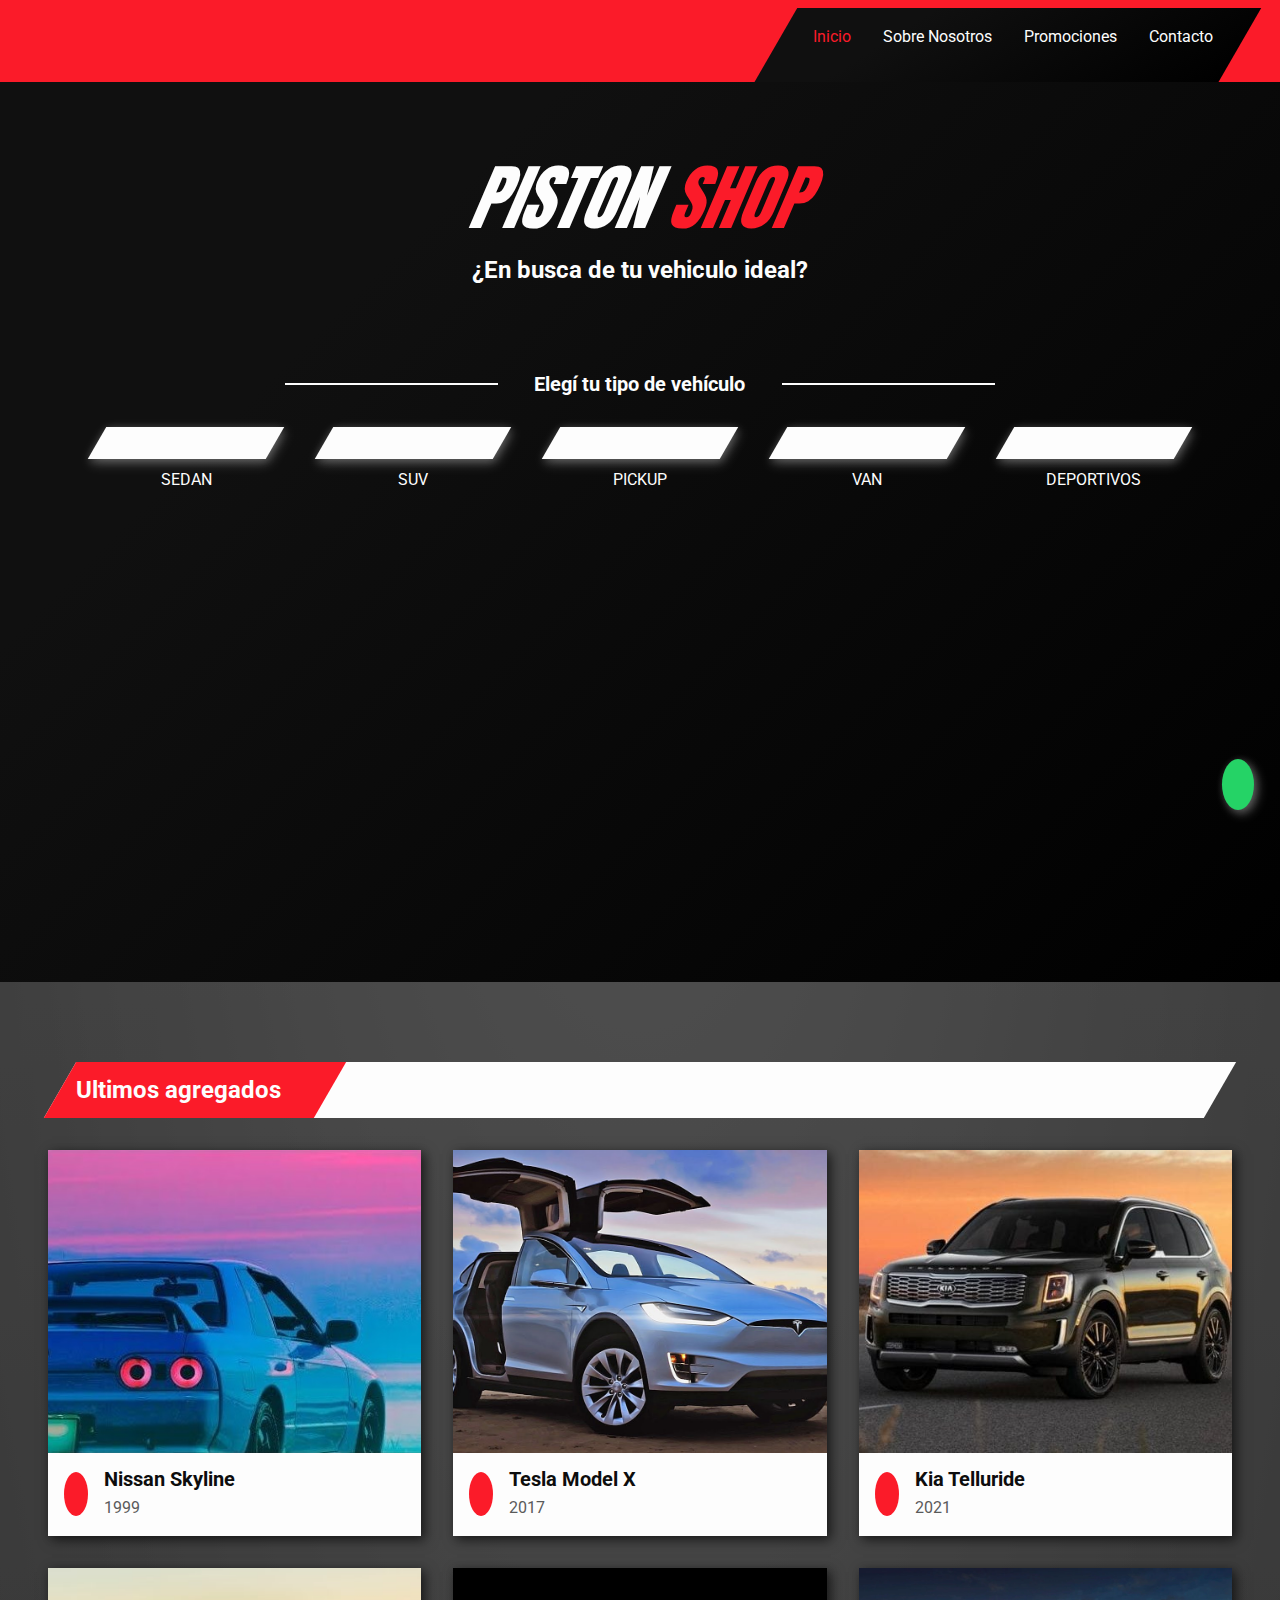
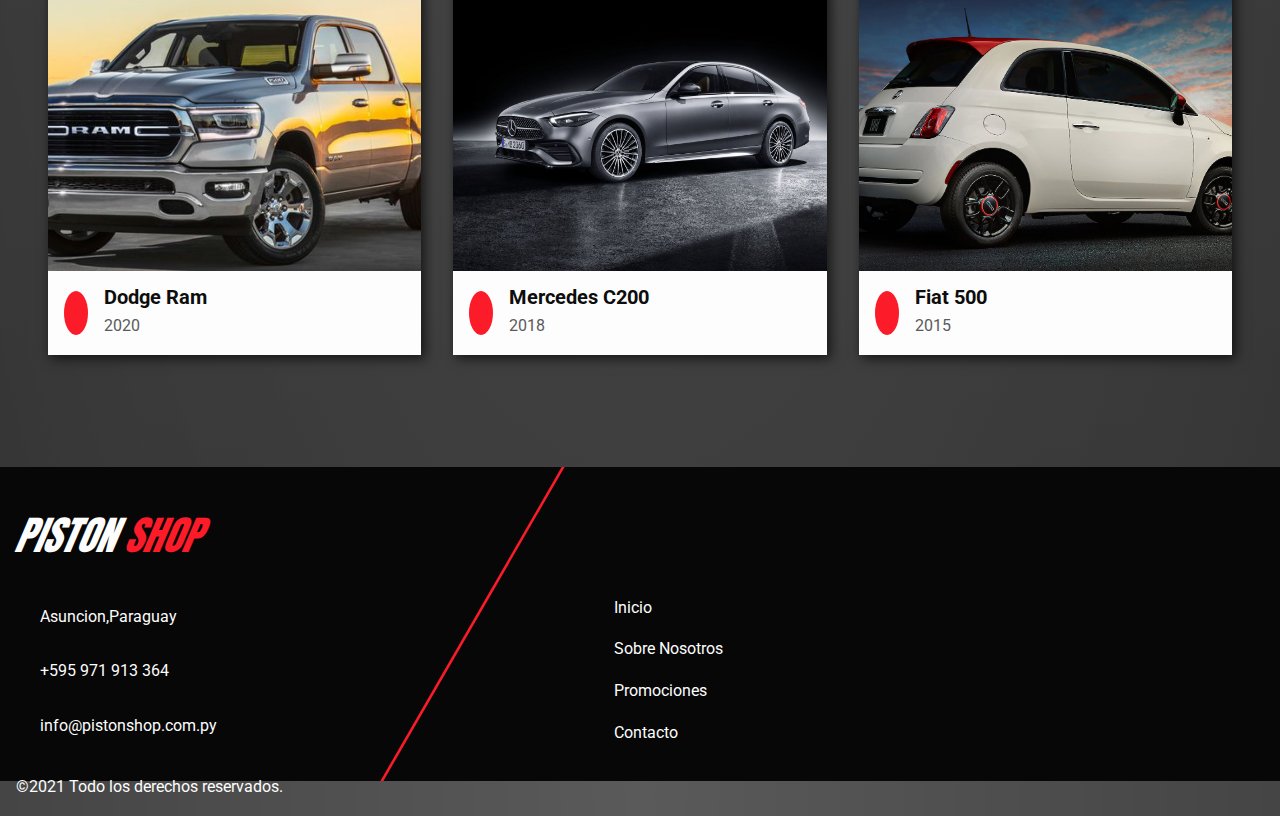
==== commit c26c02e4: "fixing view on minor screen size of laptop" ====
--- a/index.html
+++ b/index.html
@@ -270,64 +270,58 @@
         </div>
       </div>
 
-      <div class="line__footer">
-        <div class="right__footer--container">
-          <div class="nav__footer--container">
-            <ul class="nav__list list--footer">
-              <li class="nav__item item--footer">
-                <a href="index.html" class="nav__link nav__link--footer"
-                  >Inicio</a
-                >
-              </li>
-              <li class="nav__item item--footer">
-                <a href="#" class="nav__link nav__link--footer"
-                  >Sobre Nosotros</a
-                >
-              </li>
-              <li class="nav__item item--footer">
-                <a href="#" class="nav__link nav__link--footer">Promociones</a>
-              </li>
-
-              <li class="nav__item item--footer">
-                <a href="contacto.html" class="nav__link nav__link--footer"
-                  >Contacto</a
-                >
-              </li>
-            </ul>
-          </div>
-
-          <div class="social__media--container">
-            <ul class="list--footer social__media--footer">
-              <li class="item--footer social__media--item">
-                <a href="#" class="nav__link nav__link--footer">
-                  <i class="fab fa-facebook-square"></i
-                ></a>
-              </li>
-              <li class="item--footer social__media--item">
-                <a
-                  href="https://www.instagram.com/pistonshoppy/"
-                  class="nav__link nav__link--footer"
-                  target="_blank"
-                >
-                  <i class="icon__footer--red fab fa-instagram-square"></i
-                ></a>
-              </li>
-              <li class="item--footer social__media--item">
-                <a href="#" class="nav__link nav__link--footer">
-                  <i class="fab fa-linkedin"></i
-                ></a>
-              </li>
-
-              <li class="item--footer social__media--item">
-                <a
-                  href="#"
-                  class="icon__footer--red nav__link nav__link--footer"
-                >
-                  <i class="fab fa-youtube-square"></i
-                ></a>
-              </li>
-            </ul>
-          </div>
+      <div class="line__footer"></div>
+      <div class="right__footer--container">
+        <div class="nav__footer--container">
+          <ul class="nav__list list--footer">
+            <li class="nav__item item--footer">
+              <a href="index.html" class="nav__link nav__link--footer"
+                >Inicio</a
+              >
+            </li>
+            <li class="nav__item item--footer">
+              <a href="#" class="nav__link nav__link--footer">Sobre Nosotros</a>
+            </li>
+            <li class="nav__item item--footer">
+              <a href="#" class="nav__link nav__link--footer">Promociones</a>
+            </li>
+
+            <li class="nav__item item--footer">
+              <a href="contacto.html" class="nav__link nav__link--footer"
+                >Contacto</a
+              >
+            </li>
+          </ul>
+        </div>
+
+        <div class="social__media--container">
+          <ul class="list--footer social__media--footer">
+            <li class="item--footer social__media--item">
+              <a href="#" class="nav__link nav__link--footer">
+                <i class="fab fa-facebook-square"></i
+              ></a>
+            </li>
+            <li class="item--footer social__media--item">
+              <a
+                href="https://www.instagram.com/pistonshoppy/"
+                class="nav__link nav__link--footer"
+                target="_blank"
+              >
+                <i class="icon__footer--red fab fa-instagram-square"></i
+              ></a>
+            </li>
+            <li class="item--footer social__media--item">
+              <a href="#" class="nav__link nav__link--footer">
+                <i class="fab fa-linkedin"></i
+              ></a>
+            </li>
+
+            <li class="item--footer social__media--item">
+              <a href="#" class="icon__footer--red nav__link nav__link--footer">
+                <i class="fab fa-youtube-square"></i
+              ></a>
+            </li>
+          </ul>
         </div>
       </div>
     </footer>
--- a/css/style.css
+++ b/css/style.css
@@ -302,7 +302,7 @@
   box-shadow: var(--bs-light);
   border-radius: 100%;
   background-color: #25d366;
-  right: 3%;
+  right: 2vw;
   bottom: 10%;
   z-index: 100;
   transition: background-color 1s linear;
@@ -425,8 +425,8 @@
     background-color: var(--clr-dark-background);
     display: flex;
     justify-content: space-between;
-    padding: 3em 3em 1em 3em;
-    min-height: 300px;
+    padding: 3em 1em 1em 1em;
+    /* min-height: 300px; */
   }
 
   .logo--footer {
@@ -438,7 +438,7 @@
     flex-direction: column;
     justify-content: space-between;
     height: 250px;
-    flex-grow: 1;
+    width: 28vw;
   }
   .list__contact {
     list-style: none;
@@ -460,17 +460,15 @@
     border-left: 3px var(--clr-red) solid;
     margin: -3em 0 -1em 0;
     position: relative;
-    right: 2.7em;
-    flex-grow: 2;
+    left: 3%;
   }
 
   .right__footer--container {
     margin-top: 0em;
-    transform: skewX(30deg);
     display: flex;
     justify-content: space-evenly;
-    padding-top: 8em;
-    width: 90%;
+    padding-top: 5em;
+    width: 60vw;
   }
 
   .list--footer {
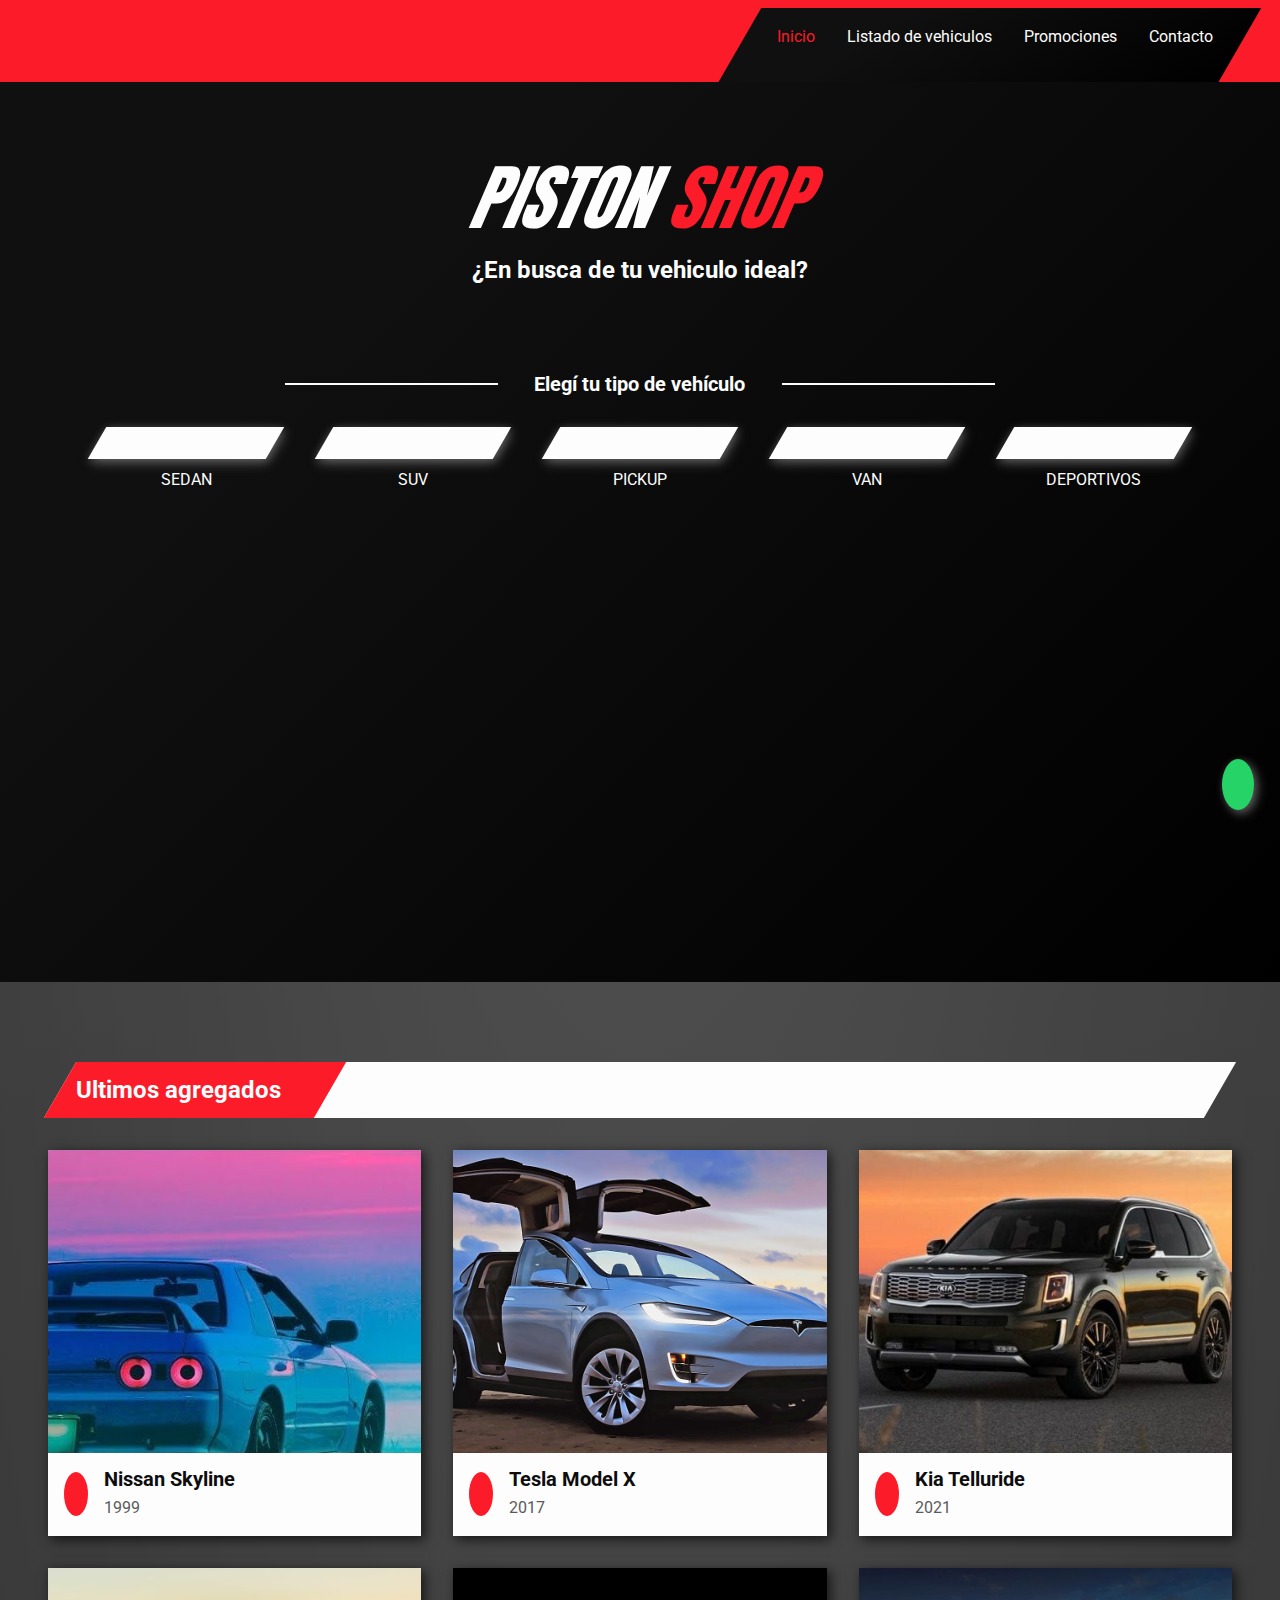
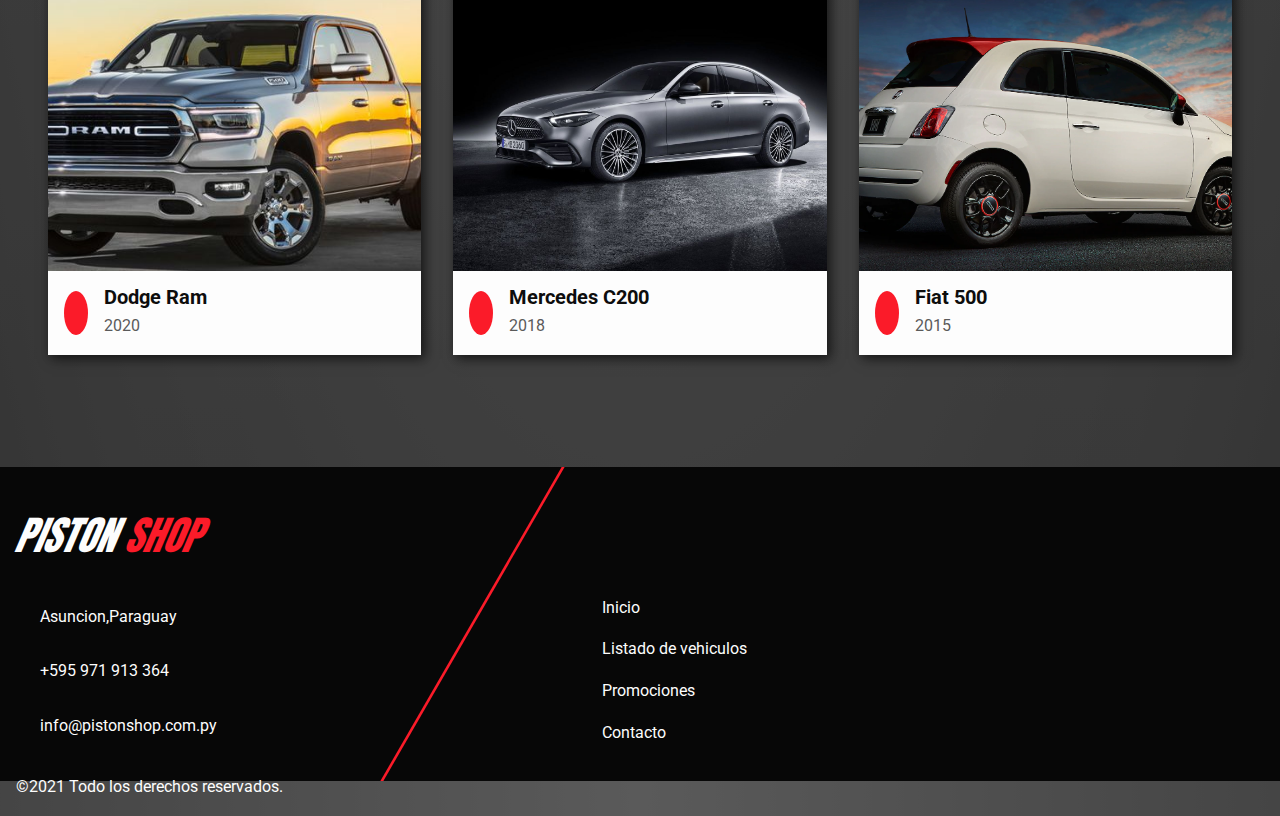
==== commit e5c36226: "implementing category" ====
--- a/index.html
+++ b/index.html
@@ -38,10 +38,10 @@
             <a href="index.html" class="nav__link nav__link--current">Inicio</a>
           </li>
           <li class="nav__item">
-            <a href="#" class="nav__link">Sobre Nosotros</a>
+            <a href="#list_summary" class="nav__link">Listado de vehiculos</a>
           </li>
           <li class="nav__item">
-            <a href="#" class="nav__link">Promociones</a>
+            <a href="promo.html" class="nav__link">Promociones</a>
           </li>
 
           <li class="nav__item">
@@ -70,7 +70,7 @@
 
       <div class="icons__container--intro">
         <div class="icon__container">
-          <a href="#">
+          <a href="sedan.html">
             <div class="icon__filter--wrapper">
               <i src="" alt="" class="icon__filter fas fa-car-side icon"></i>
             </div>
@@ -79,7 +79,7 @@
         </div>
 
         <div class="icon__container">
-          <a href="#">
+          <a href="suv.html">
             <div class="icon__filter--wrapper">
               <i class="icon__filter fas fa-shuttle-van"></i>
             </div>
@@ -88,7 +88,7 @@
         </div>
 
         <div class="icon__container">
-          <a href="#">
+          <a href="pickup.html">
             <div class="icon__filter--wrapper">
               <i class="icon__filter fas fa-truck-pickup"></i>
             </div>
@@ -97,7 +97,7 @@
         </div>
 
         <div class="icon__container">
-          <a href="#">
+          <a href="van.html">
             <div class="icon__filter--wrapper">
               <i src="" alt="" class="icon__filter fas fa-truck"></i>
             </div>
@@ -106,7 +106,7 @@
         </div>
 
         <div class="icon__container">
-          <a href="#">
+          <a href="race.html">
             <div class="icon__filter--wrapper">
               <i class="icon__filter fas fa-flag-checkered"></i>
             </div>
@@ -116,7 +116,7 @@
       </div>
     </section>
 
-    <section class="listSummary">
+    <section class="listSummary" id="list_summary">
       <div class="line__title--container">
         <div class="line__title--wrapper">
           <h3 class="section__title section__title--list">Ultimos agregados</h3>
@@ -280,10 +280,10 @@
               >
             </li>
             <li class="nav__item item--footer">
-              <a href="#" class="nav__link nav__link--footer">Sobre Nosotros</a>
+              <a href="index.html#list_summary" class="nav__link nav__link--footer">Listado de vehiculos</a>
             </li>
             <li class="nav__item item--footer">
-              <a href="#" class="nav__link nav__link--footer">Promociones</a>
+              <a href="promo.html" class="nav__link nav__link--footer">Promociones</a>
             </li>
 
             <li class="nav__item item--footer">
--- a/css/style.css
+++ b/css/style.css
@@ -23,8 +23,8 @@
   --fs-h4: 1.175rem;
   --fs-body: 1.125rem;
   --is-arrow: 1.1em;
-  --bs-light: 0.25em 0.25em 0.75em rgba(255, 255, 255, 0.25),
-    0.125em 0.125em 0.5em rgba(255, 255, 255, 0.2);
+  --bs-light: 0.25em 0.25em 0.75em rgba(245, 245, 245, 0.25),
+    0.125em 0.125em 0.5em rgba(245, 245, 245, 0.2);
   --bs-dark: 0.25em 0.25em 0.75em rgba(0, 0, 0, 0.5),
     0.125em 0.125em 0.5em rgba(0, 0, 0, 0.25);
   --bs-dark-hover: 0.25em 0.25em 0.75em rgba(0, 0, 0, 0.85),
@@ -100,6 +100,9 @@
   color: inherit;
   text-decoration: none;
 }
+li {
+  list-style-type: none;
+}
 
 :focus {
   outline: 3px solid var(--clr-red);
@@ -248,7 +251,7 @@
   min-height: 303px;
   object-fit: cover;
   width: 100%;
-  transition: transform 1s linear, opacity 1s linear, object-position 1s linear;
+  transition: transform 1s linear, opacity 1s linear;
 }
 .car__individual--wrapper {
   display: flex;
@@ -290,9 +293,8 @@
   background-color: var(--clr-red);
 }
 .car__img:hover {
-  object-position: right top;
   opacity: 0.9;
-  transform: scale(1.1);
+  transform: scale(1.1) translateY(10px);
 }
 
 /*Popup whatsapp*/
@@ -327,6 +329,10 @@
     transform: skewX(-30deg);
     padding: 1em;
   }
+  .nav__alt {
+    background-image: none;
+    background-color: var(--clr-gray-background);
+  }
   .nav__list {
     flex-direction: row;
   }
@@ -426,7 +432,6 @@
     display: flex;
     justify-content: space-between;
     padding: 3em 1em 1em 1em;
-    /* min-height: 300px; */
   }
 
   .logo--footer {
